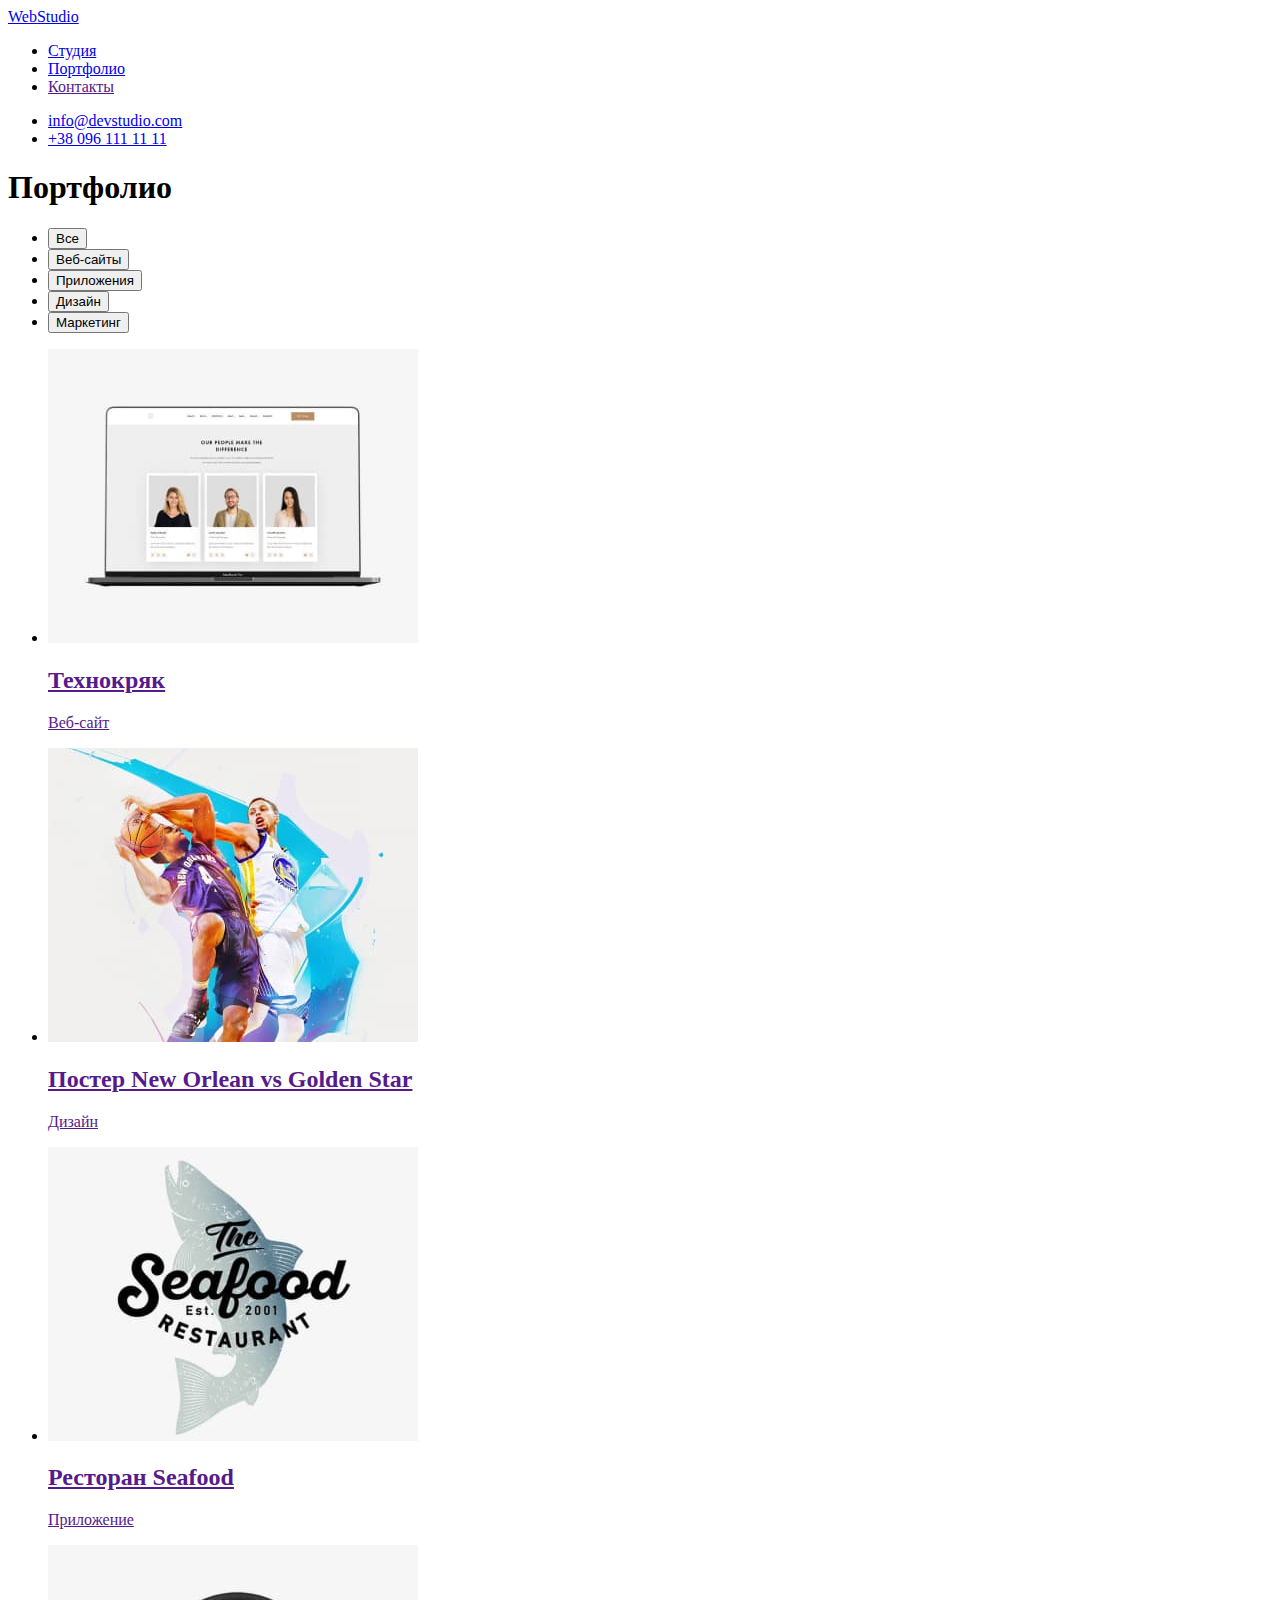
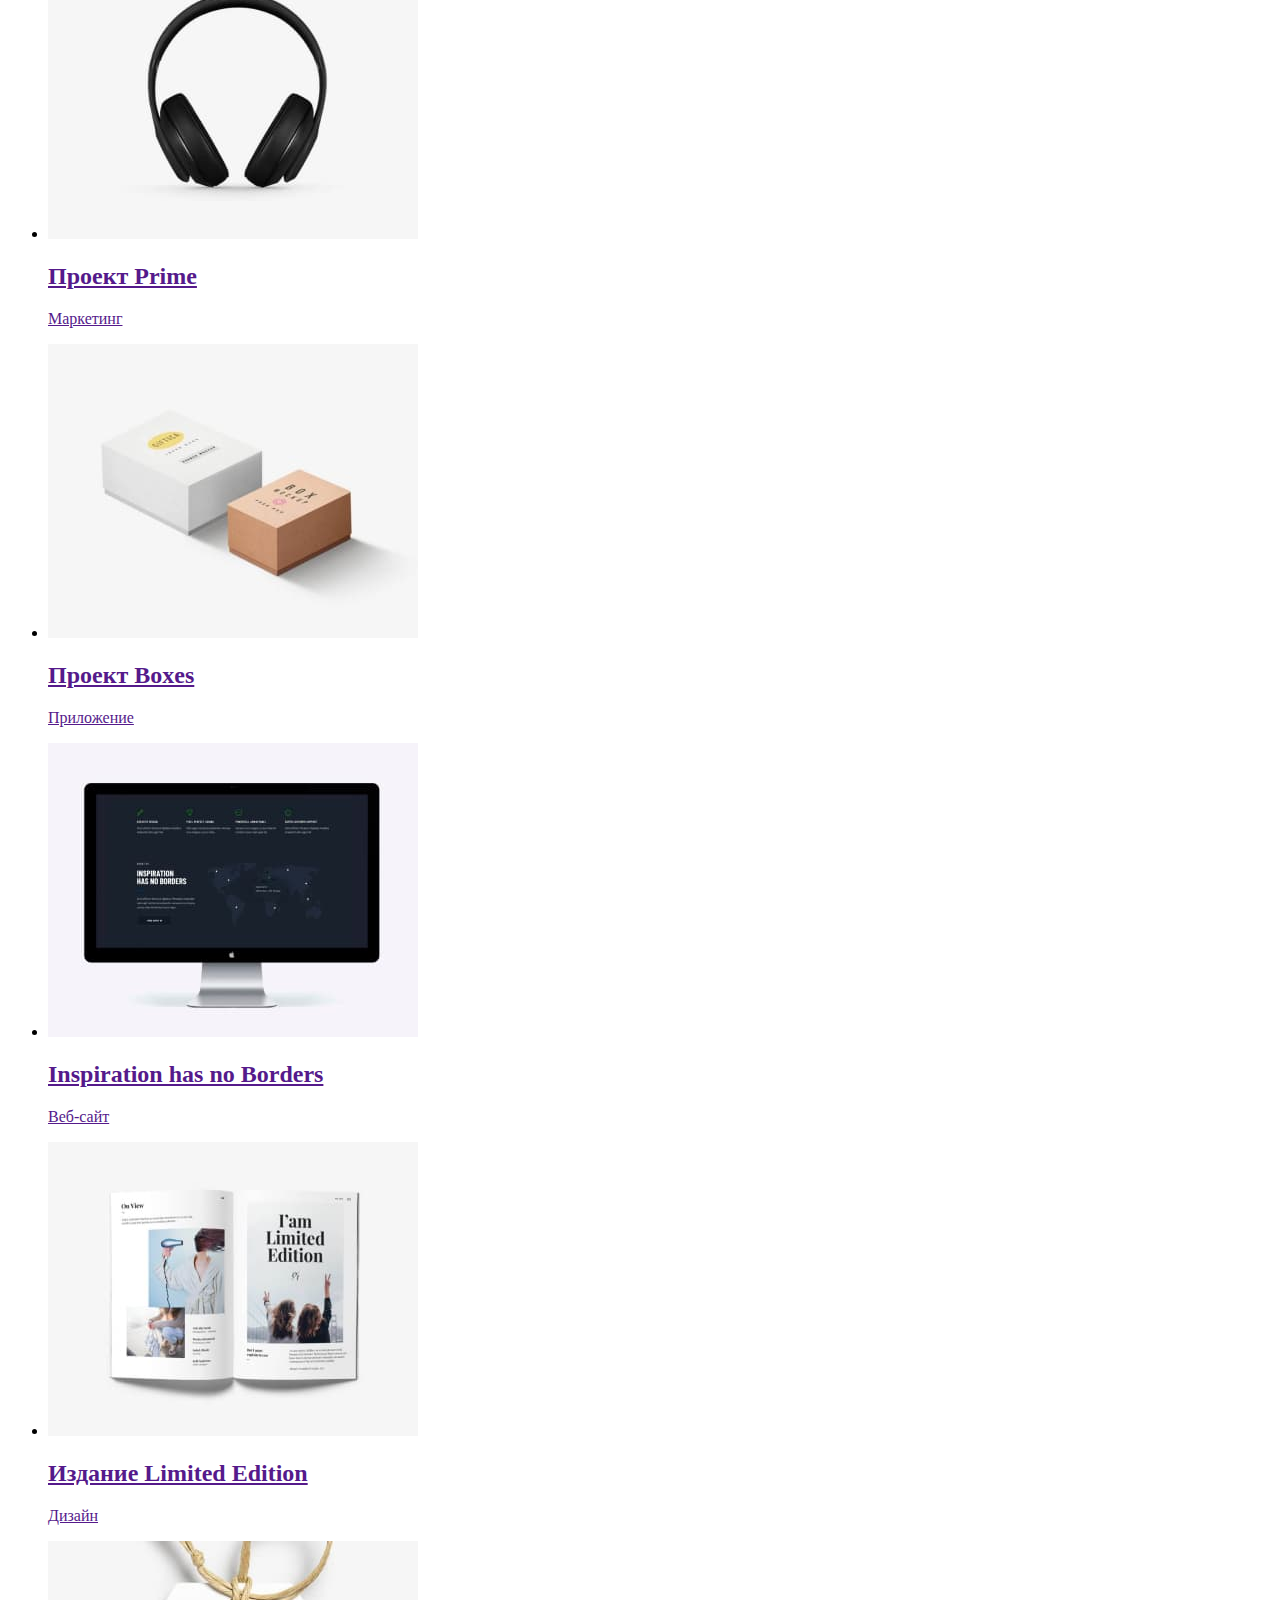
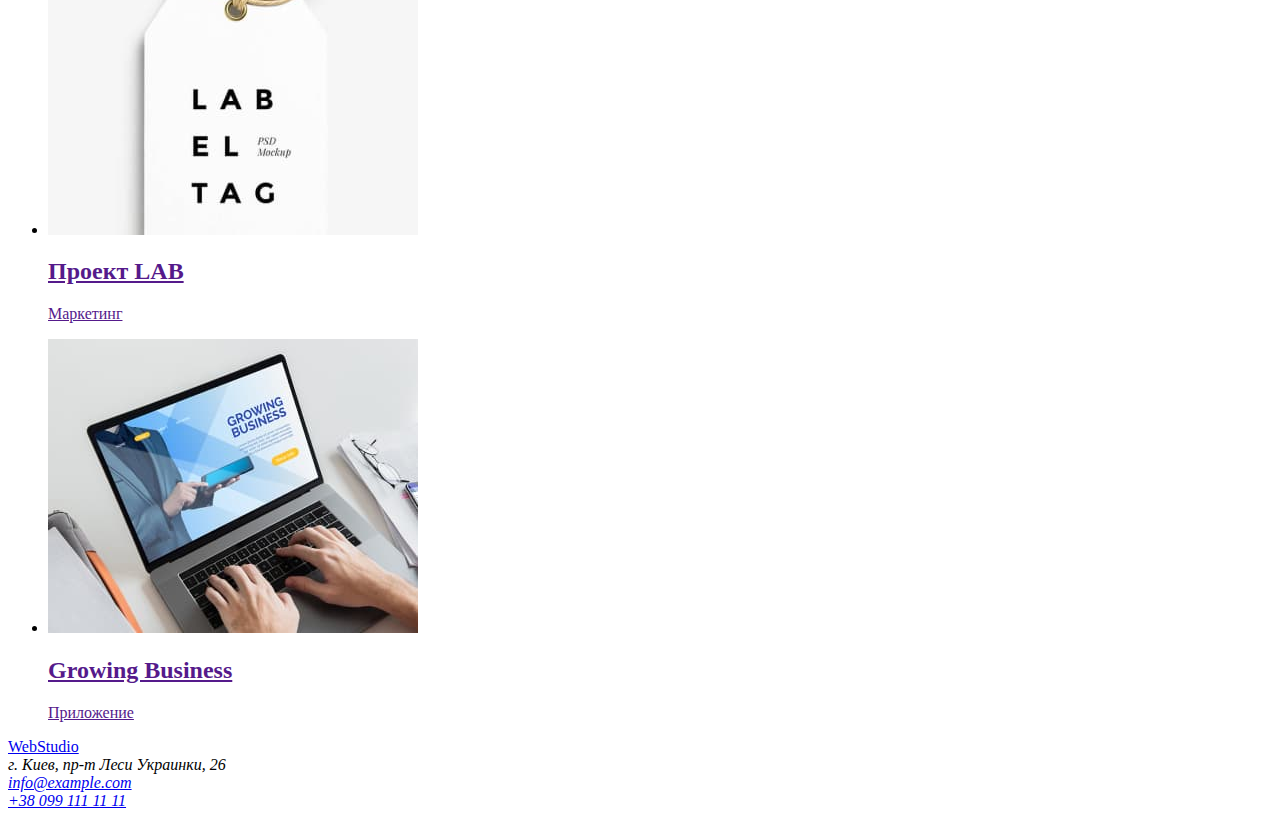
==== portfolio.html @ 8dc49e9d "сверстан portfolio" ====
<!DOCTYPE html>
<html lang="ru">

<head>
    <meta charset="UTF-8" />
    <meta http-equiv="X-UA-Compatible" content="IE=edge" />
    <meta name="viewport" content="width=device-width, initial-scale=1.0" />
    <title>Portfolio</title>
</head>

<body>
    <header>
        <nav>
            <a href="/">WebStudio</a>
            <ul>
                <li><a href="./index.html">Студия</a></li>
                <li><a href="./portfolio.html">Портфолио</a></li>
                <li><a href="">Контакты</a></li>
            </ul>
        </nav>
        <ul>
            <li><a href="mailto:info@devstudio.com">info@devstudio.com</a></li>
            <li><a href="tel:+380961111111">+38 096 111 11 11</a></li>
        </ul>
    </header>
    <main>
        <section>
            <h1>Портфолио</h1>
            <ul .filters>
                <li><button type="button">Все</button></li>
                <li><button type="button">Веб-сайты</button></li>
                <li><button type="button">Приложения</button></li>
                <li><button type="button">Дизайн</button></li>
                <li><button type="button">Маркетинг</button></li>
            </ul>
            <ul>
                <li>
                    <a href="">
                        <img src="./images/portfolio/technocryk.jpg" alt="Страница сайта Технокряк" width="370" height="294" />
                        <h2>Технокряк</h2>
                        <p>Веб-сайт</p>
                    </a>
                </li>
                <li>
                    <a href="">
                        <img src="./images/portfolio/poster.jpg" alt="Постер баскетбольной игры" width="370" height="294" />
                        <h2>Постер New Orlean vs Golden Star</h2>
                        <p>Дизайн</p>
                    </a>
                </li>
                <li>
                    <a href="">
                        <img src="./images/portfolio/seafood.jpg" alt="Реклама приложения для ресторана" width="370" height="294" />
                        <h2>Ресторан Seafood</h2>
                        <p>Приложение</p>
                    </a>
                </li>
                <li>
                    <a href="">
                        <img src="./images/portfolio/prime.jpg" alt="наушники" width="370" height="294" />
                        <h2>Проект Prime</h2>
                        <p>Маркетинг</p>
                    </a>
                </li>
                <li>
                    <a href="">
                        <img src="./images/portfolio/boxex.jpg" alt="две коробки" width="370" height="294" />
                        <h2>Проект Boxes</h2>
                        <p>Приложение</p>
                    </a>
                </li>
                <li>
                    <a href="">
                        <img src="./images/portfolio/inspiration.jpg" alt="страница сайта Inspiration has no Borders" width="370" height="294" />
                        <h2>Inspiration has no Borders</h2>
                        <p>Веб-сайт</p>
                    </a>
                </li>
                <li>
                    <a href="">
                        <img src="./images/portfolio/ram.jpg" alt="книга" width="370" height="294" />
                        <h2>Издание Limited Edition</h2>
                        <p>Дизайн</p>
                    </a>
                </li>
                <li>
                    <a href="">
                        <img src="./images/portfolio/lab.jpg" alt="лист на веревочке с надписью LAB EL TAG" width="370" height="294" />
                        <h2>Проект LAB</h2>
                        <p>Маркетинг</p>
                    </a>
                </li>
                <li>
                    <a href="">
                        <img src="./images/portfolio/growing.jpg" alt="на ноутбуке открыто приложение Growing Business" width="370" height="294" />
                        <h2>Growing Business</h2>
                        <p>Приложение</p>
                    </a>
                </li>
            </ul>
        </section>
    </main>
    <footer>
        <a href="/">WebStudio</a>
        <address>
        г. Киев, пр-т Леси Украинки, 26<br />
        <a href="mailto:info@example.com">info@example.com</a><br />
        <a href="tel:+380961111111">+38 099 111 11 11</a>
      </address>
    </footer>
</body>

</html>
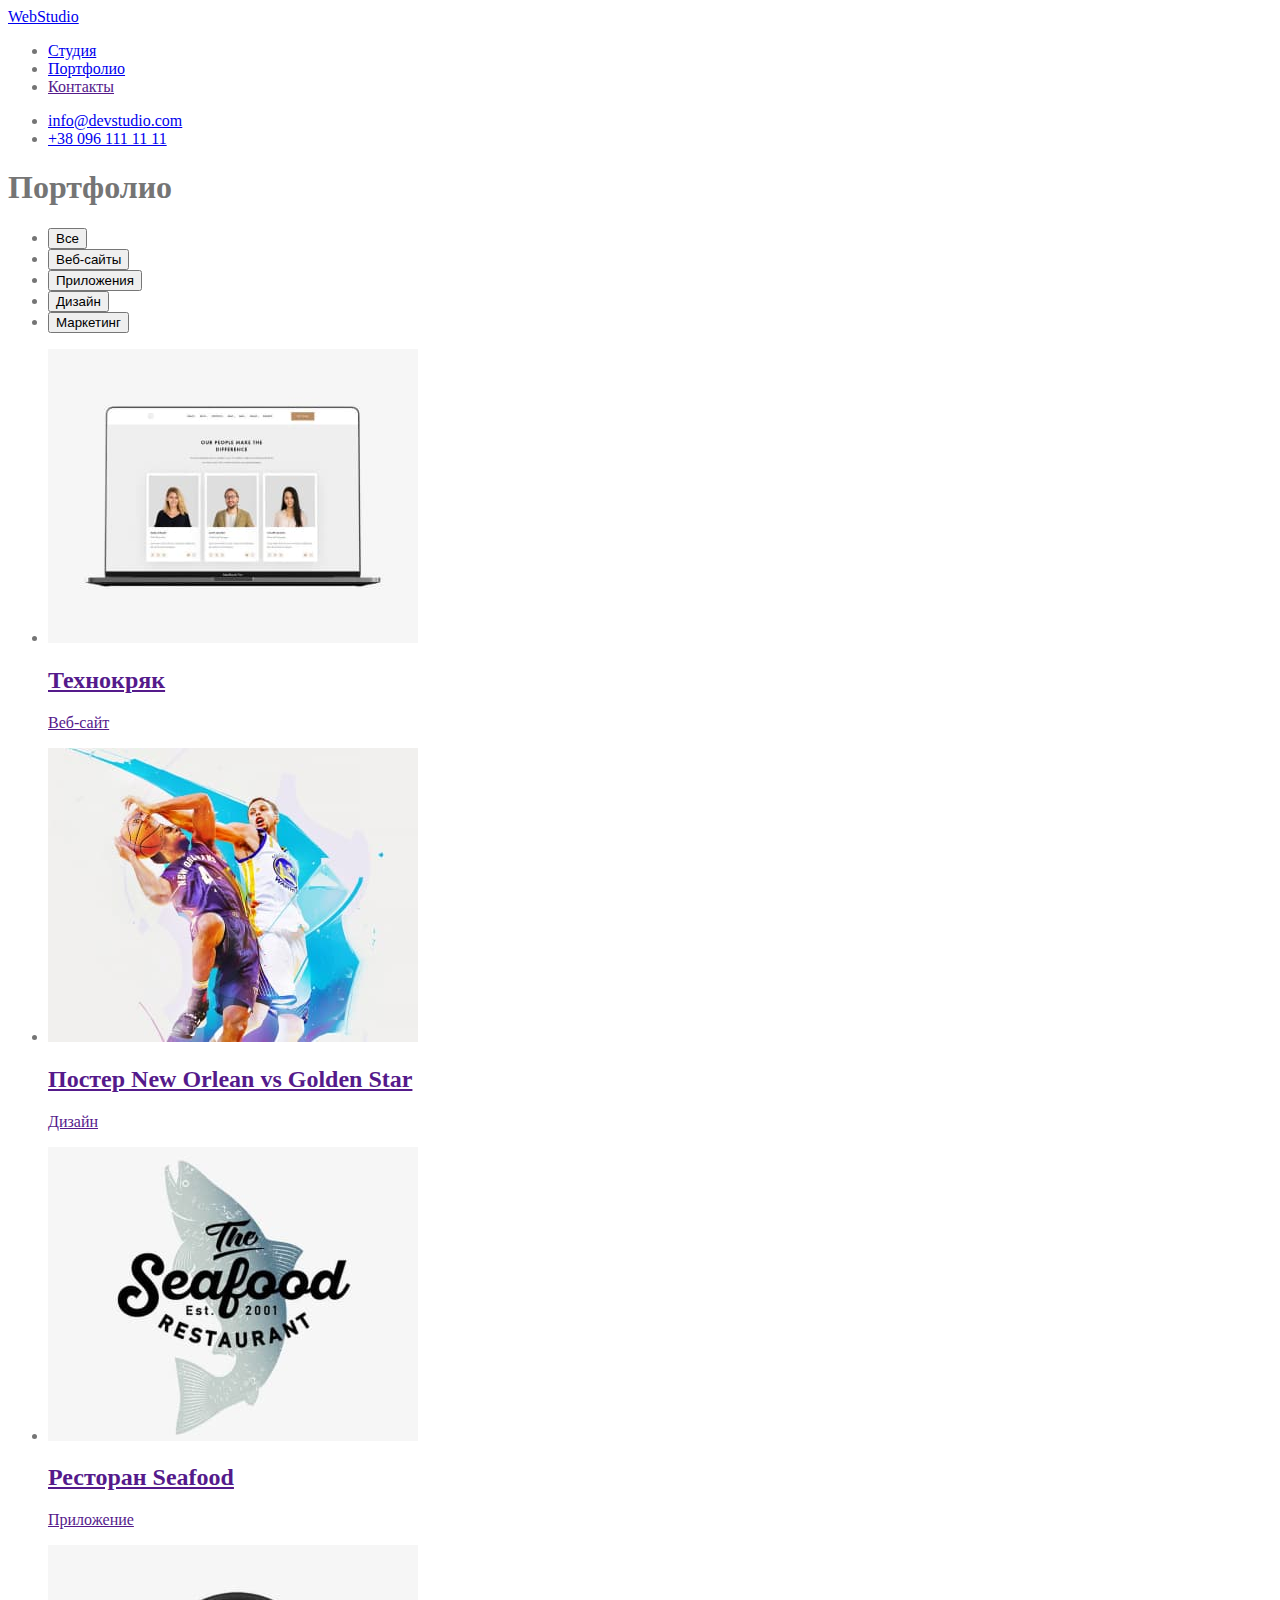
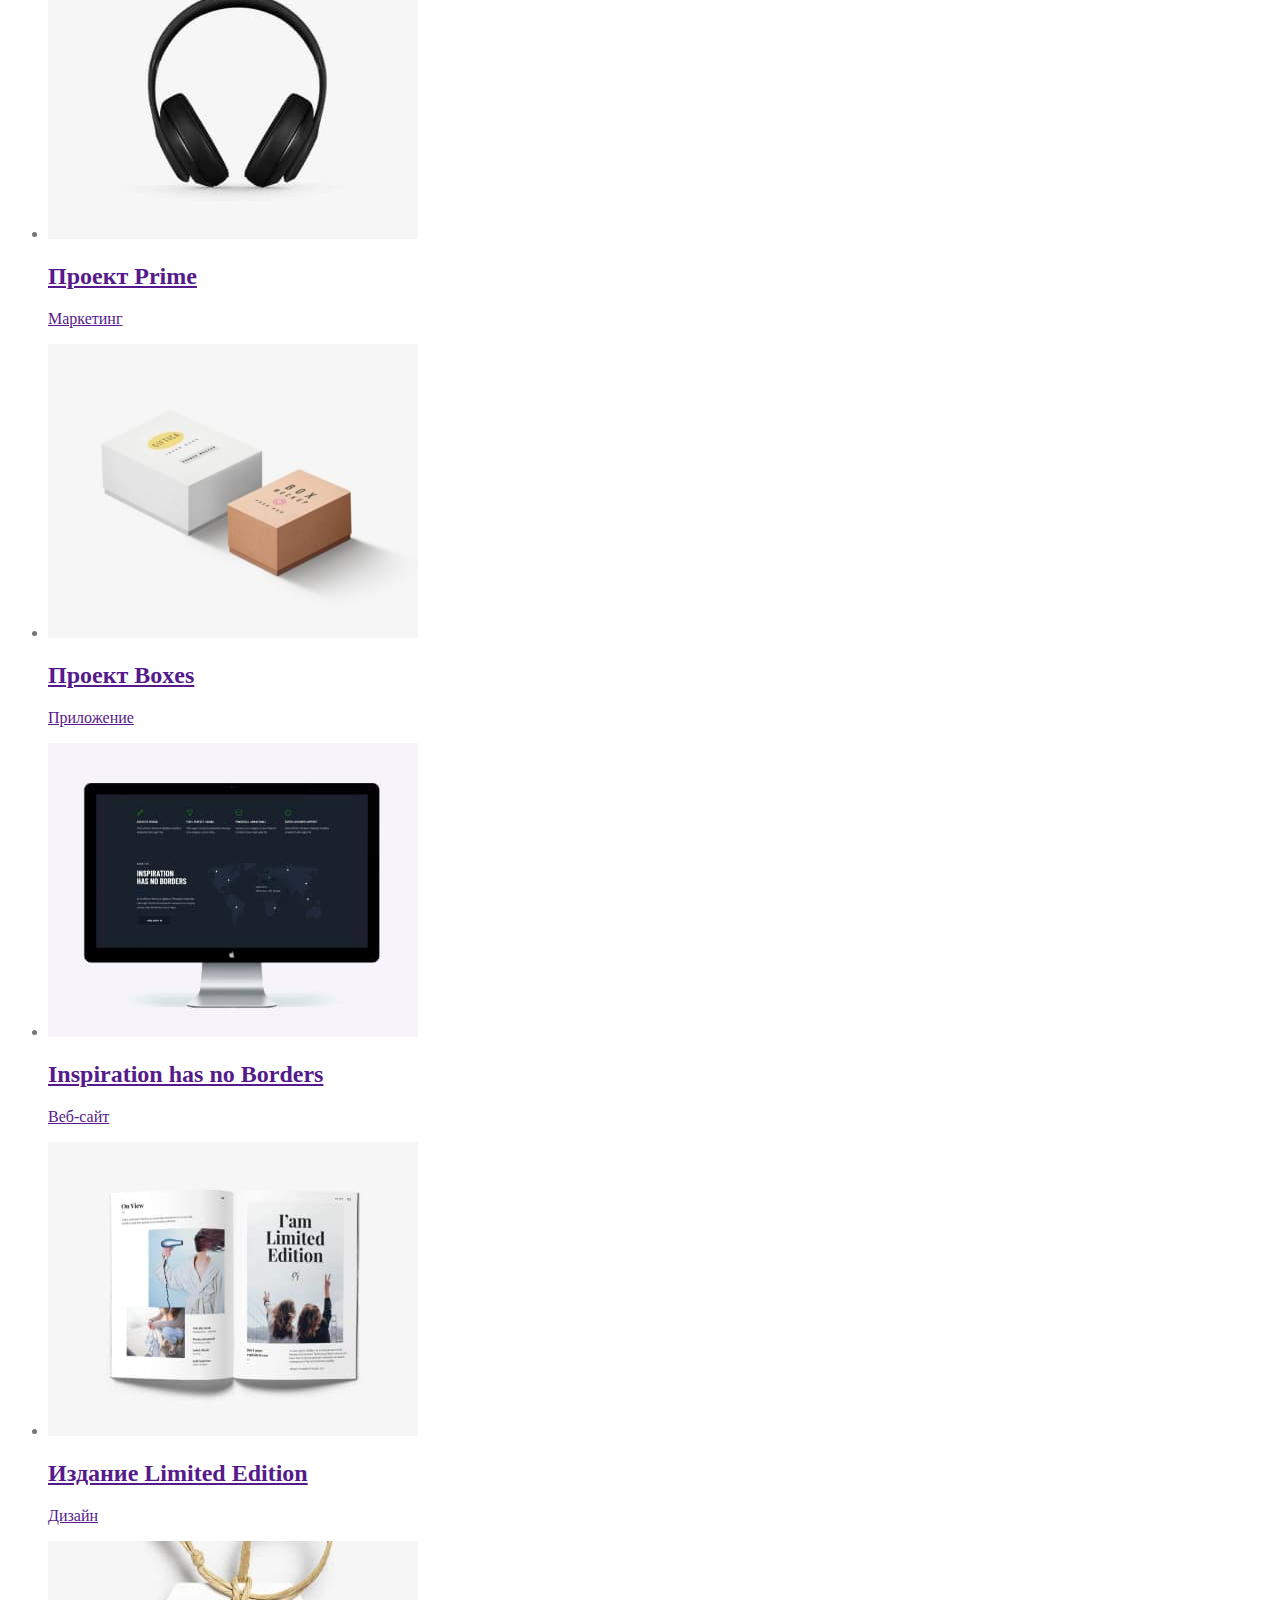
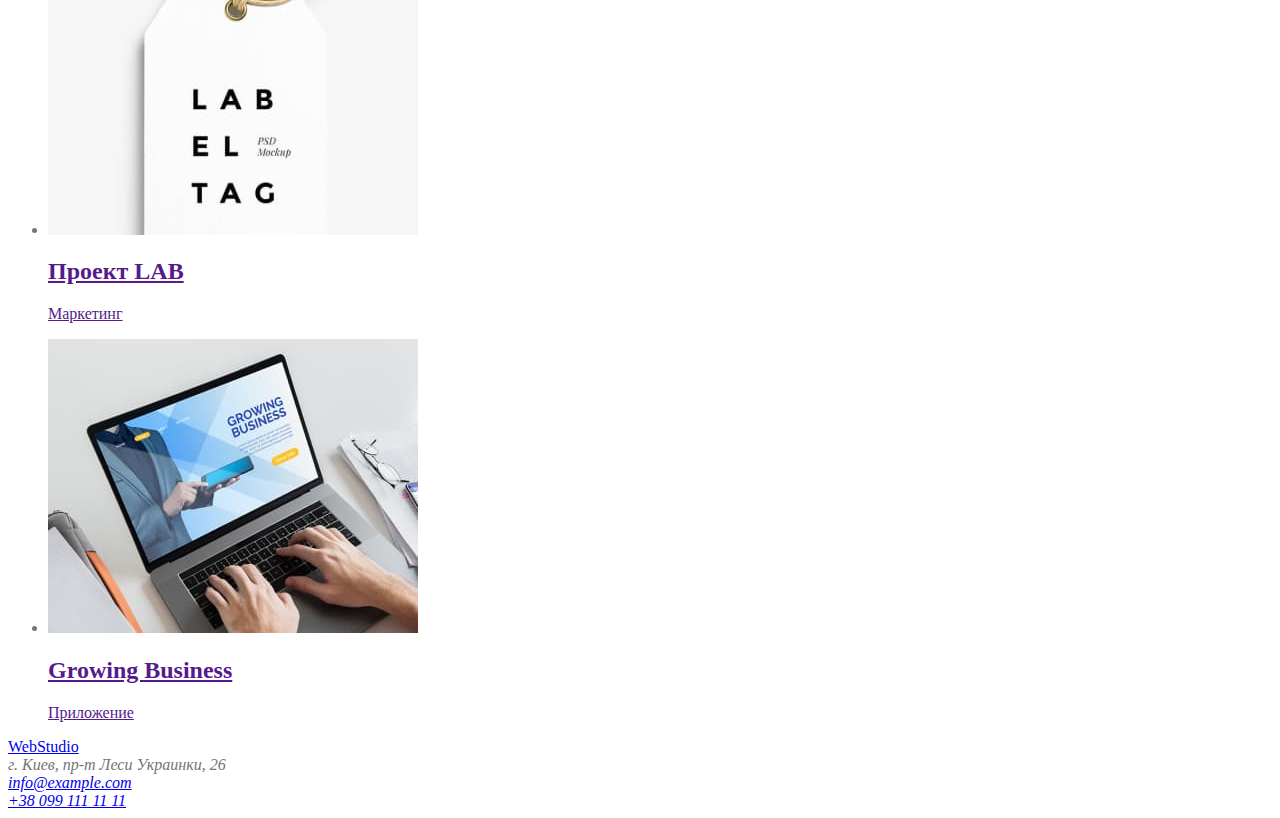
==== commit 709c2171: "styles.css" ====
--- a/portfolio.html
+++ b/portfolio.html
@@ -6,6 +6,7 @@
     <meta http-equiv="X-UA-Compatible" content="IE=edge" />
     <meta name="viewport" content="width=device-width, initial-scale=1.0" />
     <title>Portfolio</title>
+    <link rel="stylesheet" href="./css/styles.css" />
 </head>
 
 <body>
--- a/css/styles.css
+++ b/css/styles.css
@@ -0,0 +1,8 @@
+:root {
+    --main-text-color: #757575;
+    --secondary-text-color: #212121;
+}
+
+body {
+    color: var(--main-text-color);
+}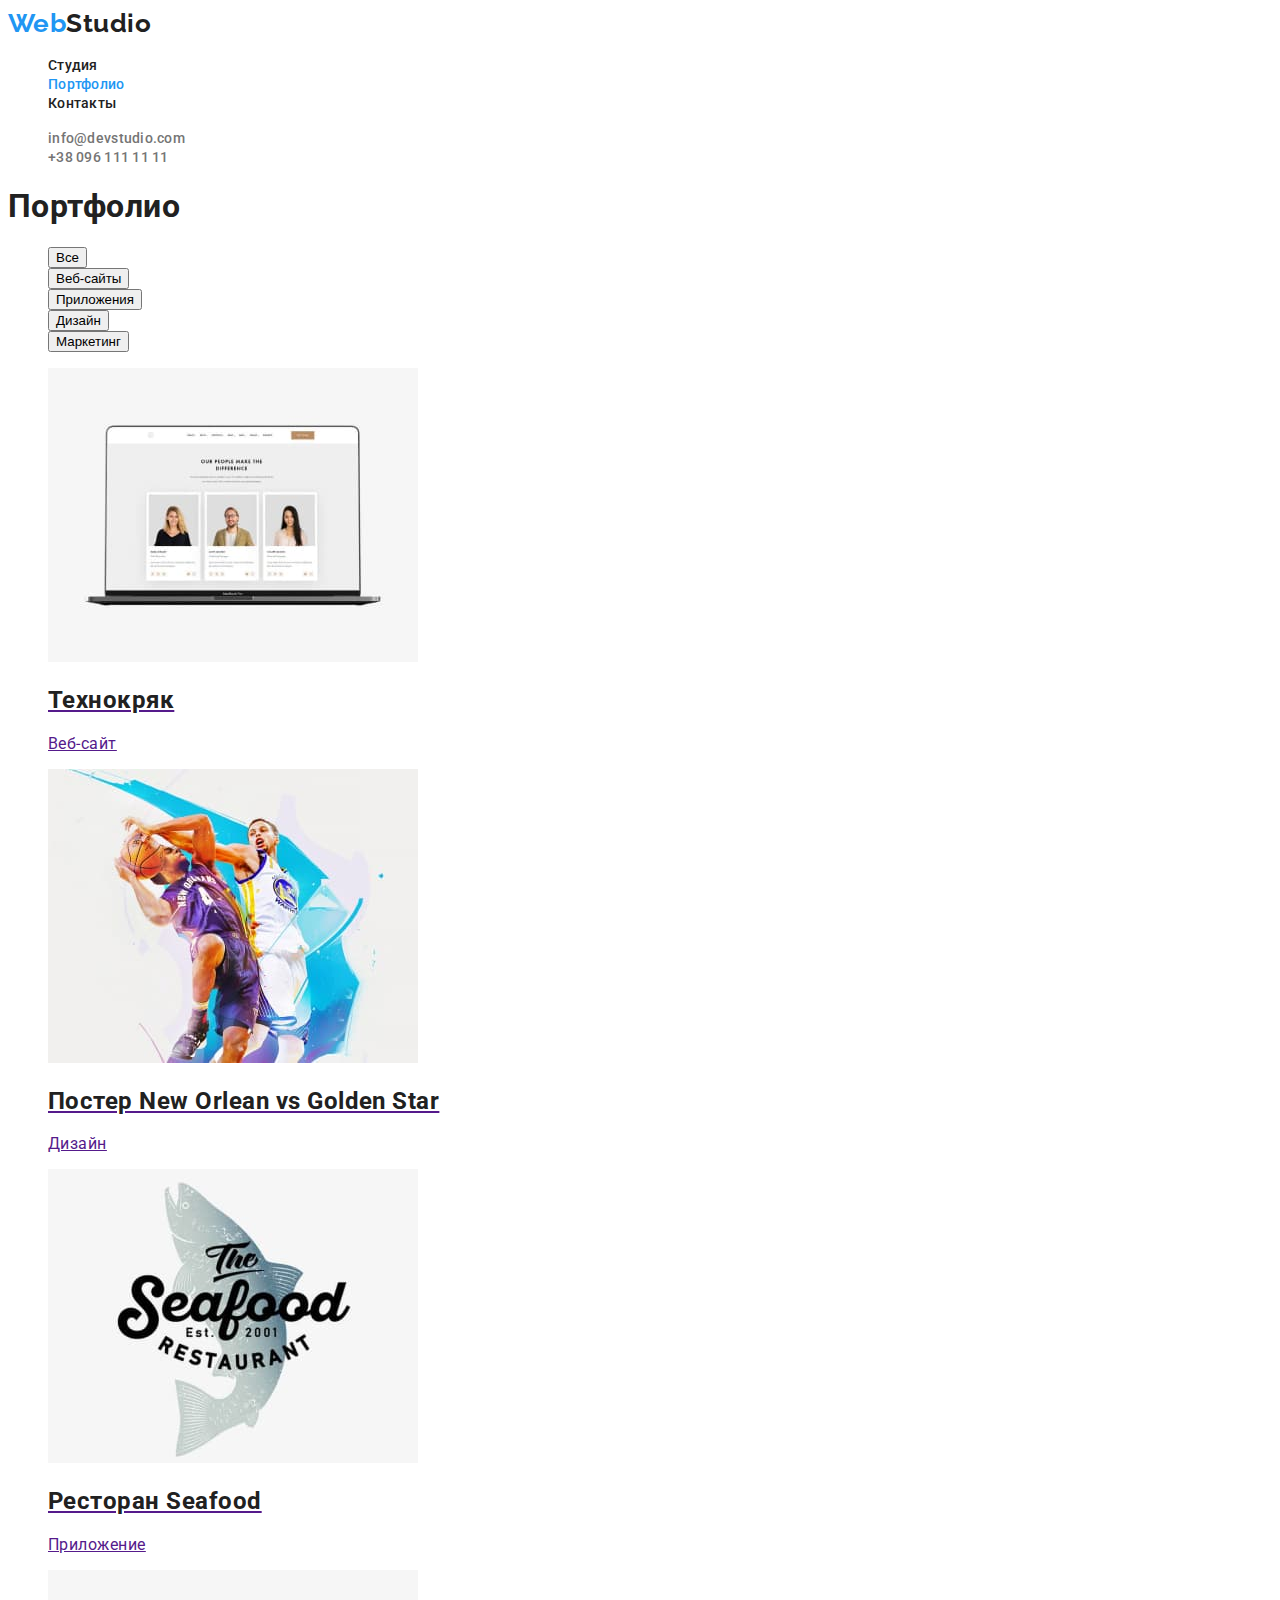
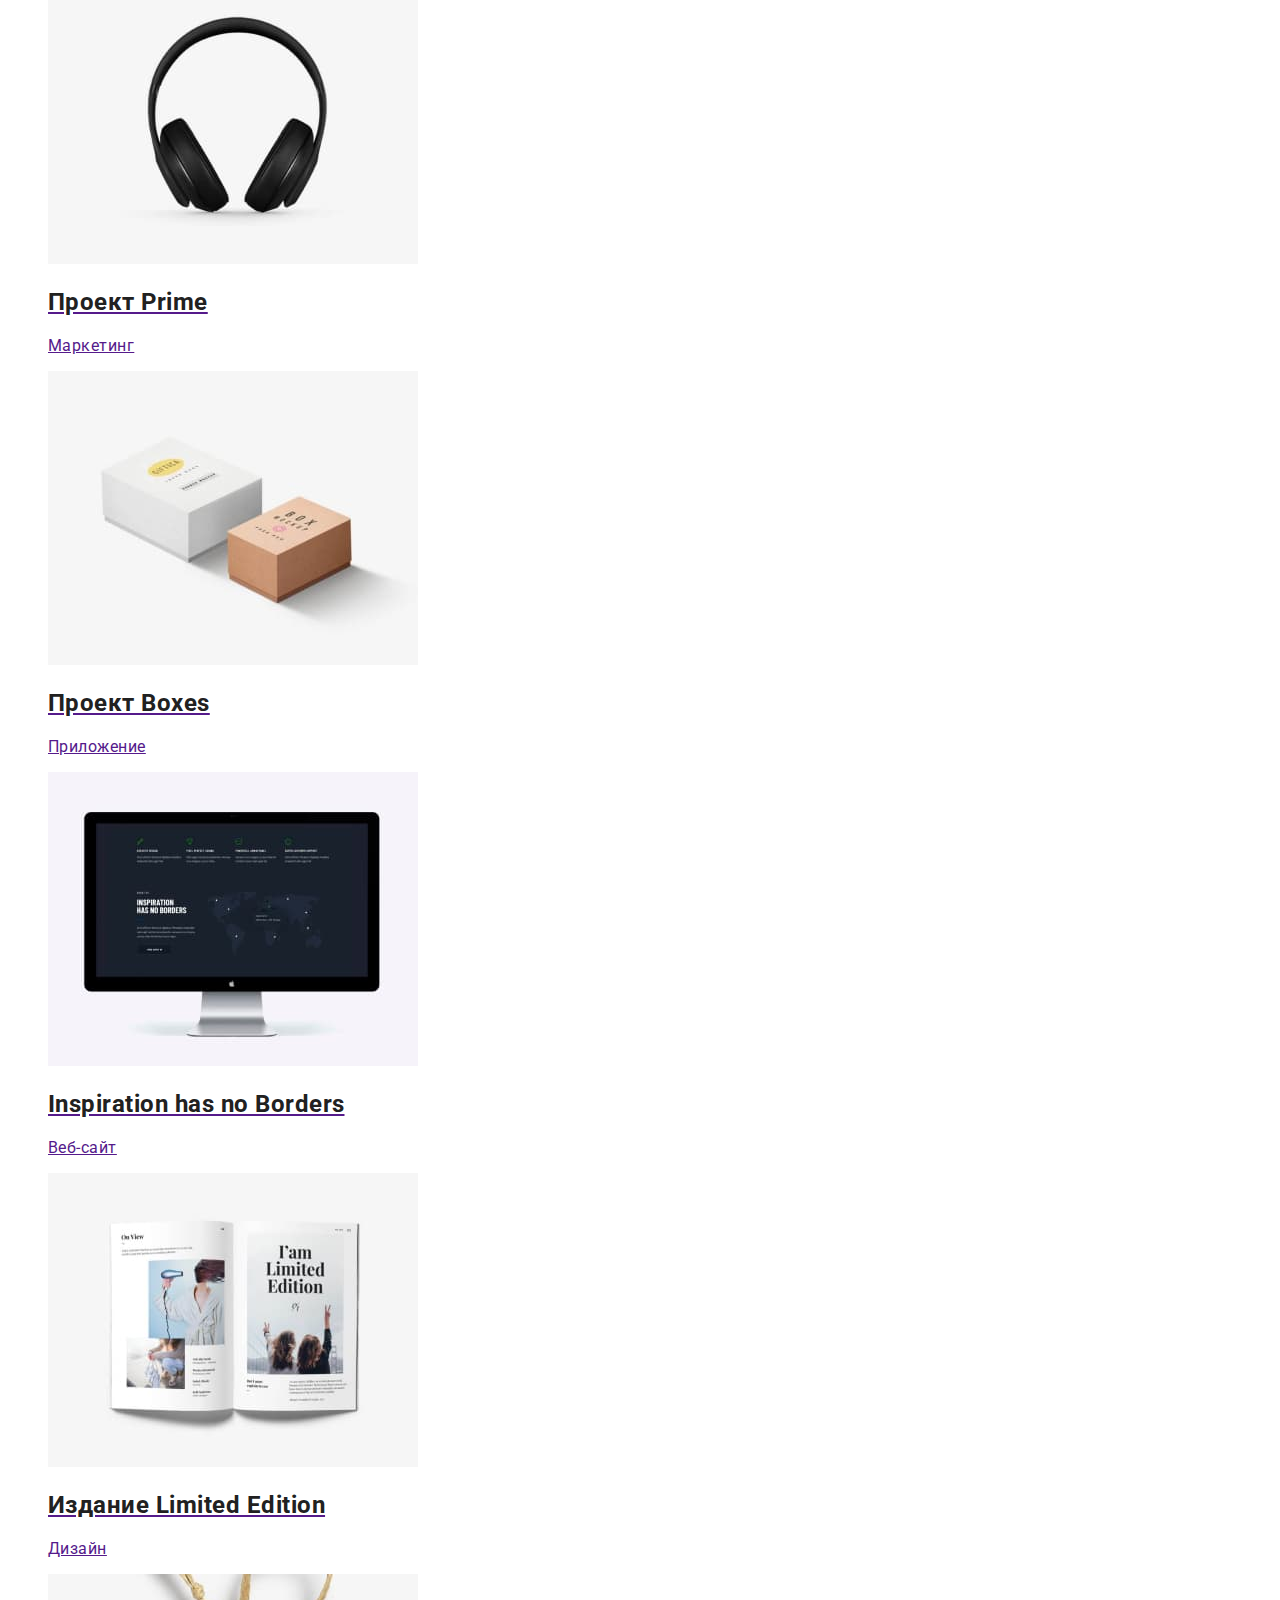
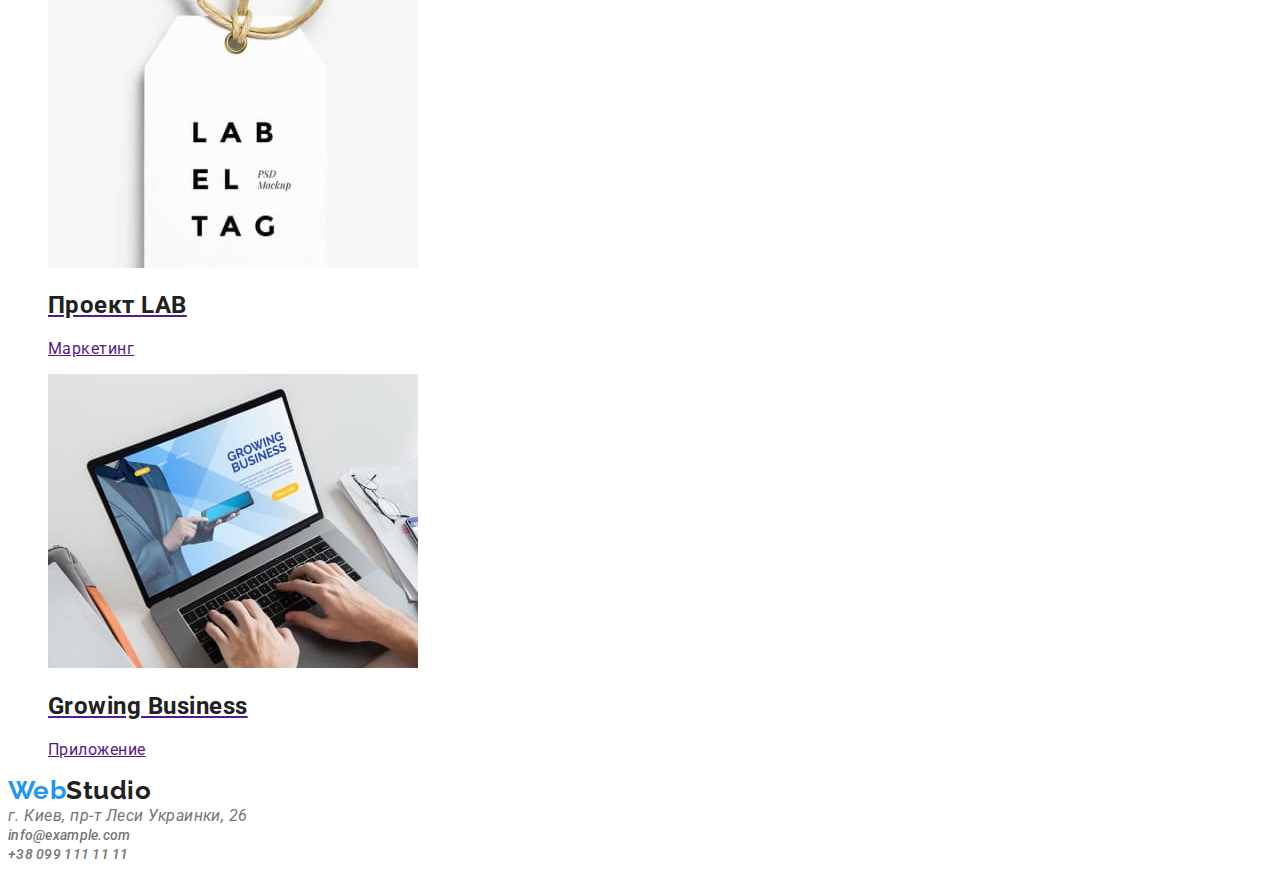
==== commit a01fac50: "стили" ====
--- a/portfolio.html
+++ b/portfolio.html
@@ -6,35 +6,37 @@
     <meta http-equiv="X-UA-Compatible" content="IE=edge" />
     <meta name="viewport" content="width=device-width, initial-scale=1.0" />
     <title>Portfolio</title>
+    <link href="https://fonts.googleapis.com/css2?family=Raleway:wght@700&family=Roboto:wght@400;500;700;900&display=swap" rel="stylesheet" />
     <link rel="stylesheet" href="./css/styles.css" />
 </head>
 
 <body>
     <header>
-        <nav>
-            <a href="/">WebStudio</a>
-            <ul>
-                <li><a href="./index.html">Студия</a></li>
-                <li><a href="./portfolio.html">Портфолио</a></li>
-                <li><a href="">Контакты</a></li>
+        <nav class="site-nav">
+            <a href="/" class="logo">
+                <spun class="logo-web">Web</spun>Studio </a>
+            <ul class="list">
+                <li><a href="./index.html" class="link">Студия</a></li>
+                <li><a href="./portfolio.html" class="link current">Портфолио</a></li>
+                <li><a href="" class="link">Контакты</a></li>
             </ul>
         </nav>
-        <ul>
-            <li><a href="mailto:info@devstudio.com">info@devstudio.com</a></li>
-            <li><a href="tel:+380961111111">+38 096 111 11 11</a></li>
+        <ul class="contact list">
+            <li><a href="mailto:info@devstudio.com" class="link">info@devstudio.com</a></li>
+            <li><a href="tel:+380961111111" class="link">+38 096 111 11 11</a></li>
         </ul>
     </header>
     <main>
-        <section>
+        <section class="portfolio">
             <h1>Портфолио</h1>
-            <ul .filters>
+            <ul class="list">
                 <li><button type="button">Все</button></li>
                 <li><button type="button">Веб-сайты</button></li>
                 <li><button type="button">Приложения</button></li>
                 <li><button type="button">Дизайн</button></li>
                 <li><button type="button">Маркетинг</button></li>
             </ul>
-            <ul>
+            <ul class="list">
                 <li>
                     <a href="">
                         <img src="./images/portfolio/technocryk.jpg" alt="Страница сайта Технокряк" width="370" height="294" />
@@ -102,11 +104,12 @@
         </section>
     </main>
     <footer>
-        <a href="/">WebStudio</a>
-        <address>
+        <a href="/" class="logo">
+            <spun class="logo-web">Web</spun>Studio </a>
+        <address class="contact">
         г. Киев, пр-т Леси Украинки, 26<br />
-        <a href="mailto:info@example.com">info@example.com</a><br />
-        <a href="tel:+380961111111">+38 099 111 11 11</a>
+        <a href="mailto:info@example.com" class="link">info@example.com</a><br />
+        <a href="tel:+380961111111" class="link">+38 099 111 11 11</a>
       </address>
     </footer>
 </body>
--- a/css/styles.css
+++ b/css/styles.css
@@ -1,8 +1,126 @@
 :root {
     --main-text-color: #757575;
     --secondary-text-color: #212121;
+    --title-text-color: #212121;
+    --accent-color: #2196f3;
+}
+
+h1,
+h2,
+h3,
+h4,
+h5,
+h6 {
+    color: var(--title-text-color);
 }
 
 body {
     color: var(--main-text-color);
+    font-family: 'Roboto', sans-serif;
+    letter-spacing: 0.03em;
+}
+
+.list {
+    list-style: none;
+}
+
+.hero-button {
+    font-family: inherit;
+    color: #ffffff;
+    font-weight: 700;
+    font-size: 16px;
+    line-height: 1.87;
+    text-align: center;
+    letter-spacing: 0.06em;
+    background-color: var(--accent-color);
+}
+
+.logo {
+    color: var(--title-text-color);
+    font-family: 'Raleway', sans-serif;
+    font-size: 26px;
+    line-height: 1.19;
+    font-weight: 700;
+    text-decoration: none;
+}
+
+.logo-web {
+    color: var(--accent-color);
+}
+
+.site-nav .link {
+    color: var(--secondary-text-color);
+    font-weight: 500;
+    font-size: 14px;
+    line-height: 1.14;
+    letter-spacing: 0.02em;
+    text-decoration: none;
+}
+
+.site-nav .link:hover,
+.site-nav .link:focus {
+    color: var(--accent-color);
+}
+
+.site-nav .link.current {
+    color: var(--accent-color);
+}
+
+.contact .link {
+    color: inherit;
+    font-weight: 500;
+    font-size: 14px;
+    line-height: 1.14;
+    letter-spacing: 0.02em;
+    text-decoration: none;
+}
+
+.contact .link:hover,
+.contact .link:focus {
+    color: var(--accent-color);
+}
+
+.hero {
+    background-color: #2f303a;
+}
+
+.hero-title {
+    font-weight: 900;
+    font-size: 44px;
+    line-height: 1.36;
+    text-align: center;
+    letter-spacing: 0.06em;
+    text-transform: uppercase;
+    color: #ffffff;
+}
+
+.features-title {
+    font-weight: 700;
+    font-size: 14px;
+    line-height: 1.14;
+    text-transform: uppercase;
+}
+
+.features-text {
+    font-size: 14px;
+    line-height: 1.71;
+}
+
+.work-title,
+.team-title {
+    font-weight: 700;
+    font-size: 36px;
+    line-height: 1.17;
+    text-align: center;
+}
+
+.team-name {
+    font-weight: 500;
+    font-size: 16px;
+    line-height: 1.19;
+}
+
+.team-text {
+    font-size: 16px;
+    line-height: 1.19;
 }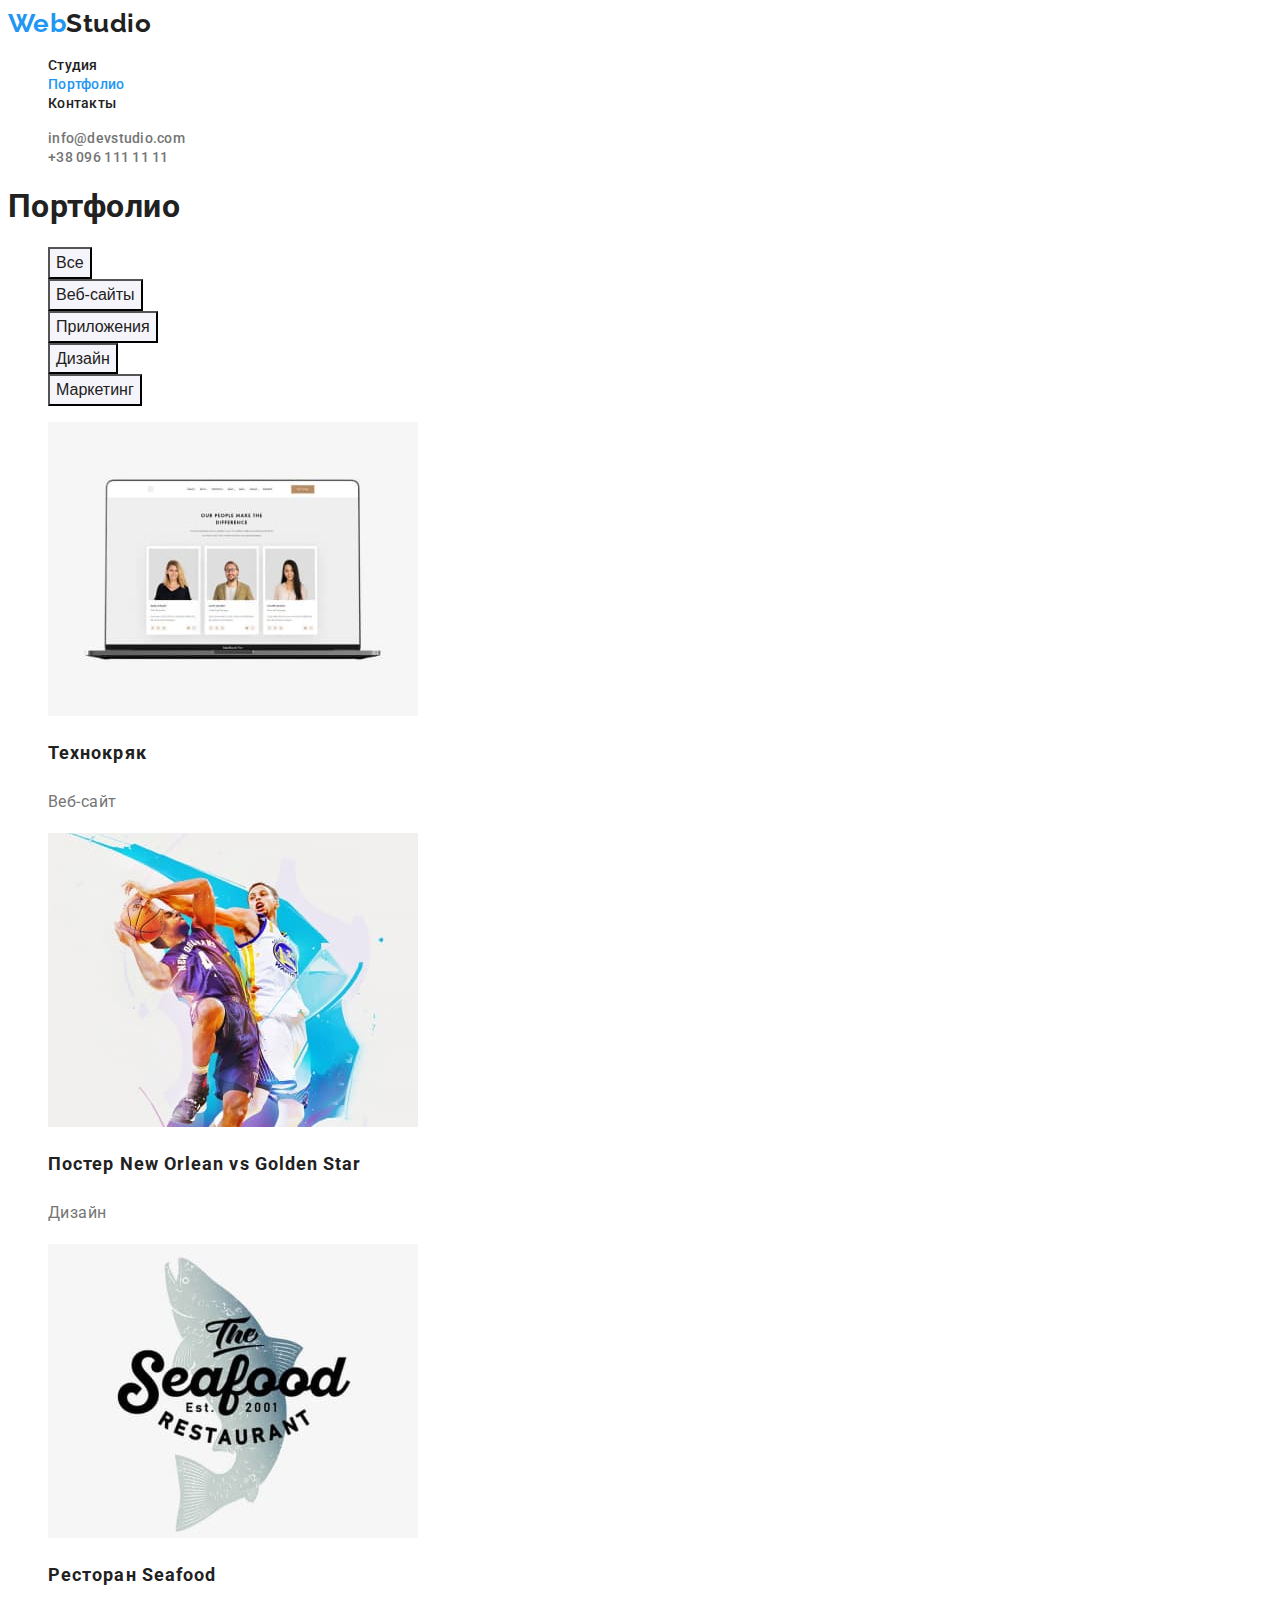
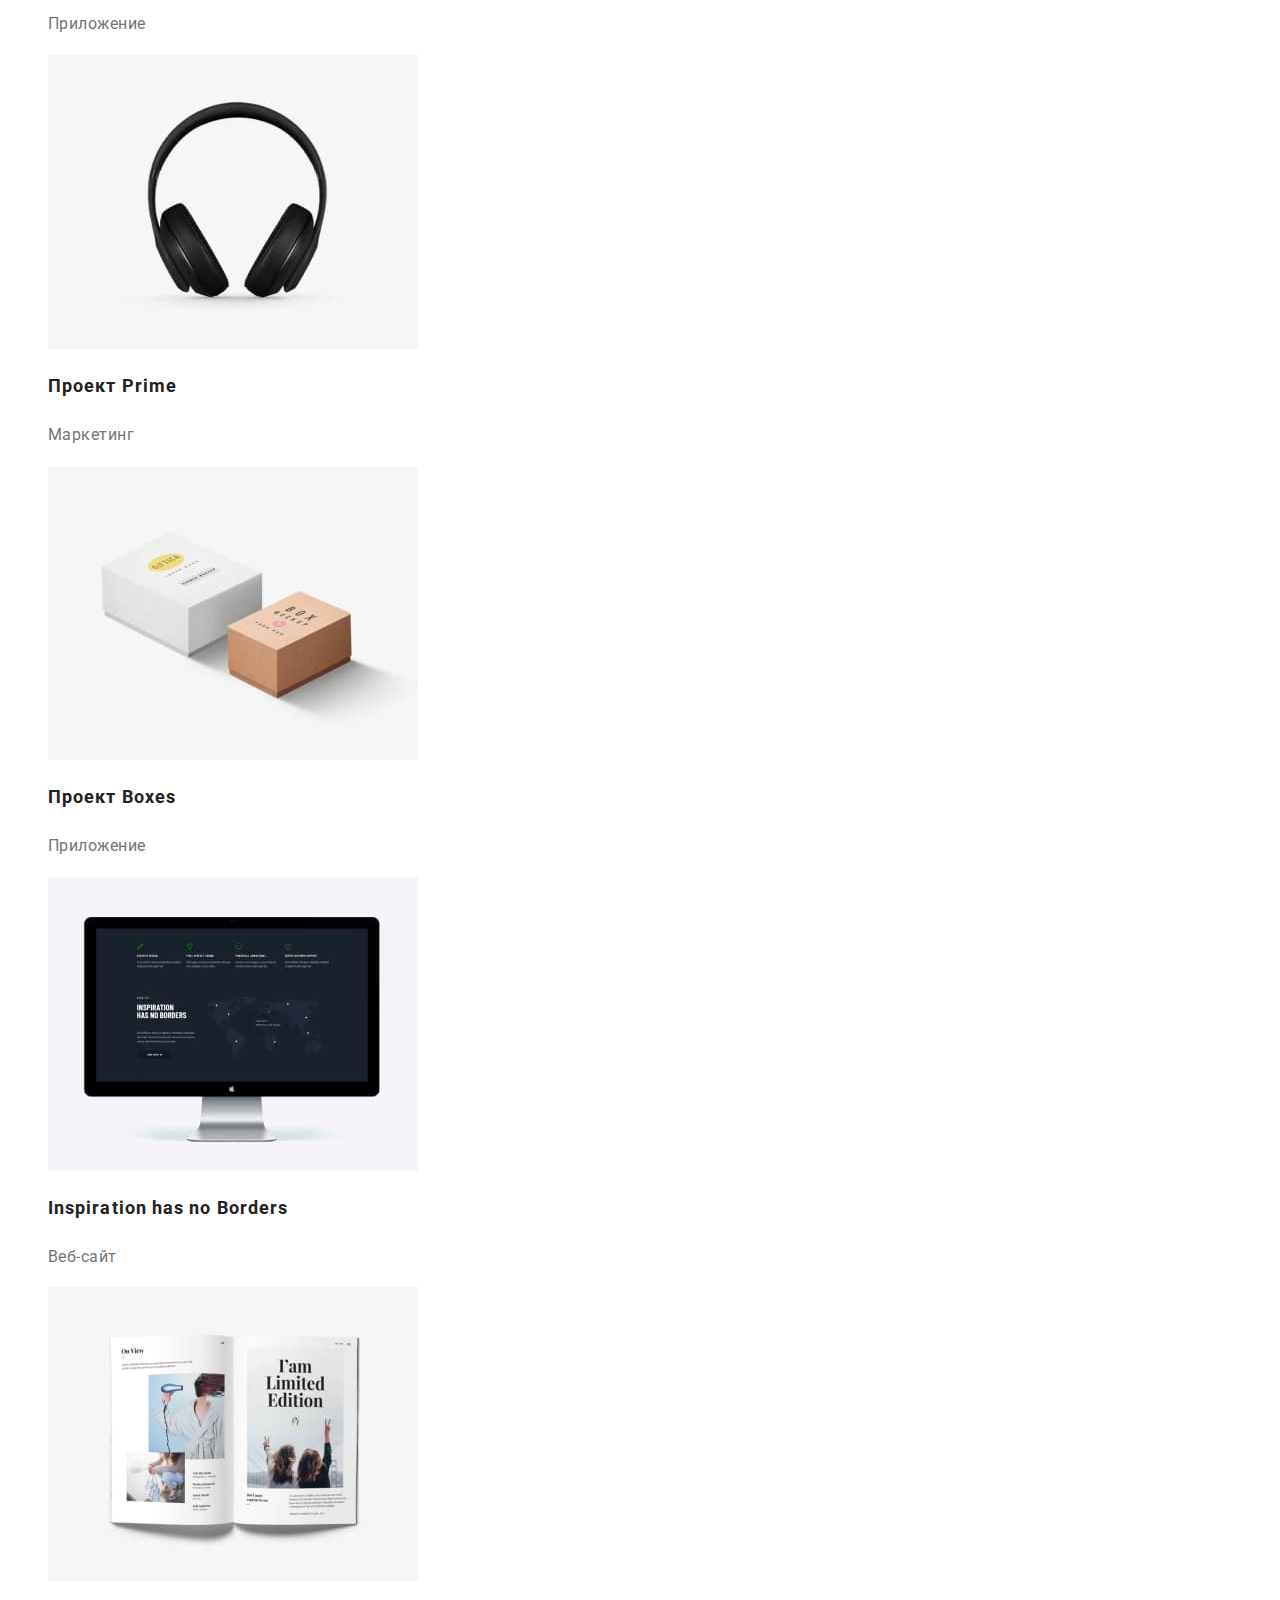
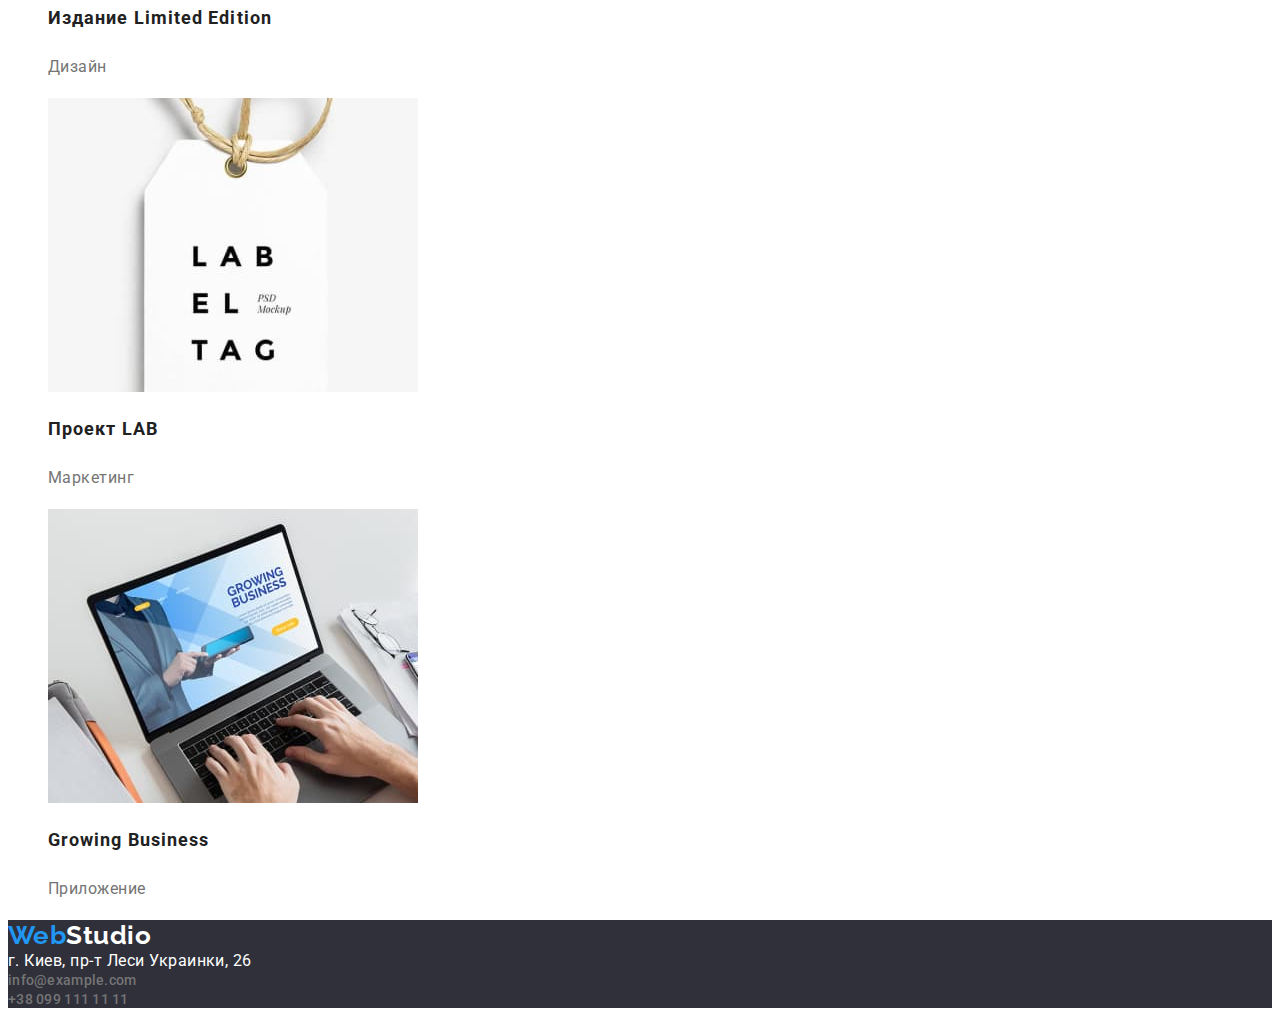
==== commit 58e9665d: "all css" ====
--- a/portfolio.html
+++ b/portfolio.html
@@ -30,74 +30,74 @@
         <section class="portfolio">
             <h1>Портфолио</h1>
             <ul class="list">
-                <li><button type="button">Все</button></li>
-                <li><button type="button">Веб-сайты</button></li>
-                <li><button type="button">Приложения</button></li>
-                <li><button type="button">Дизайн</button></li>
-                <li><button type="button">Маркетинг</button></li>
+                <li><button class="portfolio-button" type="button">Все</button></li>
+                <li><button class="portfolio-button" type="button">Веб-сайты</button></li>
+                <li><button class="portfolio-button" type="button">Приложения</button></li>
+                <li><button class="portfolio-button" type="button">Дизайн</button></li>
+                <li><button class="portfolio-button" type="button">Маркетинг</button></li>
             </ul>
             <ul class="list">
                 <li>
-                    <a href="">
+                    <a href="" class="link">
                         <img src="./images/portfolio/technocryk.jpg" alt="Страница сайта Технокряк" width="370" height="294" />
-                        <h2>Технокряк</h2>
-                        <p>Веб-сайт</p>
+                        <h2 class="portfolio-title">Технокряк</h2>
+                        <p class="portfolio-text">Веб-сайт</p>
                     </a>
                 </li>
                 <li>
-                    <a href="">
+                    <a href="" class="link">
                         <img src="./images/portfolio/poster.jpg" alt="Постер баскетбольной игры" width="370" height="294" />
-                        <h2>Постер New Orlean vs Golden Star</h2>
-                        <p>Дизайн</p>
+                        <h2 class="portfolio-title">Постер New Orlean vs Golden Star</h2>
+                        <p class="portfolio-text">Дизайн</p>
                     </a>
                 </li>
                 <li>
-                    <a href="">
+                    <a href="" class="link">
                         <img src="./images/portfolio/seafood.jpg" alt="Реклама приложения для ресторана" width="370" height="294" />
-                        <h2>Ресторан Seafood</h2>
-                        <p>Приложение</p>
+                        <h2 class="portfolio-title">Ресторан Seafood</h2>
+                        <p class="portfolio-text">Приложение</p>
                     </a>
                 </li>
                 <li>
-                    <a href="">
+                    <a href="" class="link">
                         <img src="./images/portfolio/prime.jpg" alt="наушники" width="370" height="294" />
-                        <h2>Проект Prime</h2>
-                        <p>Маркетинг</p>
+                        <h2 class="portfolio-title">Проект Prime</h2>
+                        <p class="portfolio-text">Маркетинг</p>
                     </a>
                 </li>
                 <li>
-                    <a href="">
+                    <a href="" class="link">
                         <img src="./images/portfolio/boxex.jpg" alt="две коробки" width="370" height="294" />
-                        <h2>Проект Boxes</h2>
-                        <p>Приложение</p>
+                        <h2 class="portfolio-title">Проект Boxes</h2>
+                        <p class="portfolio-text">Приложение</p>
                     </a>
                 </li>
                 <li>
-                    <a href="">
+                    <a href="" class="link">
                         <img src="./images/portfolio/inspiration.jpg" alt="страница сайта Inspiration has no Borders" width="370" height="294" />
-                        <h2>Inspiration has no Borders</h2>
-                        <p>Веб-сайт</p>
+                        <h2 class="portfolio-title">Inspiration has no Borders</h2>
+                        <p class="portfolio-text">Веб-сайт</p>
                     </a>
                 </li>
                 <li>
-                    <a href="">
+                    <a href="" class="link">
                         <img src="./images/portfolio/ram.jpg" alt="книга" width="370" height="294" />
-                        <h2>Издание Limited Edition</h2>
-                        <p>Дизайн</p>
+                        <h2  class="portfolio-title">Издание Limited Edition</h2>
+                        <p class="portfolio-text">Дизайн</p>
                     </a>
                 </li>
                 <li>
-                    <a href="">
+                    <a href="" class="link">
                         <img src="./images/portfolio/lab.jpg" alt="лист на веревочке с надписью LAB EL TAG" width="370" height="294" />
-                        <h2>Проект LAB</h2>
-                        <p>Маркетинг</p>
+                        <h2 class="portfolio-title">Проект LAB</h2>
+                        <p class="portfolio-text">Маркетинг</p>
                     </a>
                 </li>
                 <li>
-                    <a href="">
+                    <a href="" class="link">
                         <img src="./images/portfolio/growing.jpg" alt="на ноутбуке открыто приложение Growing Business" width="370" height="294" />
-                        <h2>Growing Business</h2>
-                        <p>Приложение</p>
+                        <h2 class="portfolio-title">Growing Business</h2>
+                        <p class="portfolio-text">Приложение</p>
                     </a>
                 </li>
             </ul>
--- a/css/styles.css
+++ b/css/styles.css
@@ -1,8 +1,11 @@
 :root {
-    --main-text-color: #757575;
-    --secondary-text-color: #212121;
-    --title-text-color: #212121;
-    --accent-color: #2196f3;
+  --main-text-color: #757575;
+  --secondary-text-color: #212121;
+  --title-text-color: #212121;
+  --accent-color: #2196f3;
+  --button-bg: #f5f4fa;
+  --button-active-color: #ffffff;
+  --fotter-bg: #2f303a;
 }
 
 h1,
@@ -11,116 +14,168 @@
 h4,
 h5,
 h6 {
-    color: var(--title-text-color);
+  color: var(--title-text-color);
 }
 
 body {
-    color: var(--main-text-color);
-    font-family: 'Roboto', sans-serif;
-    letter-spacing: 0.03em;
+  color: var(--main-text-color);
+  font-family: 'Roboto', sans-serif;
+  letter-spacing: 0.03em;
 }
 
 .list {
-    list-style: none;
-}
-
-.hero-button {
-    font-family: inherit;
-    color: #ffffff;
-    font-weight: 700;
-    font-size: 16px;
-    line-height: 1.87;
-    text-align: center;
-    letter-spacing: 0.06em;
-    background-color: var(--accent-color);
+  list-style: none;
 }
 
 .logo {
-    color: var(--title-text-color);
-    font-family: 'Raleway', sans-serif;
-    font-size: 26px;
-    line-height: 1.19;
-    font-weight: 700;
-    text-decoration: none;
+  color: var(--title-text-color);
+  font-family: 'Raleway', sans-serif;
+  font-size: 26px;
+  line-height: 1.19;
+  font-weight: 700;
+  text-decoration: none;
 }
 
 .logo-web {
-    color: var(--accent-color);
+  color: var(--accent-color);
 }
 
 .site-nav .link {
-    color: var(--secondary-text-color);
-    font-weight: 500;
-    font-size: 14px;
-    line-height: 1.14;
-    letter-spacing: 0.02em;
-    text-decoration: none;
+  color: var(--secondary-text-color);
+  font-weight: 500;
+  font-size: 14px;
+  line-height: 1.14;
+  letter-spacing: 0.02em;
+  text-decoration: none;
 }
 
 .site-nav .link:hover,
 .site-nav .link:focus {
-    color: var(--accent-color);
+  color: var(--accent-color);
 }
 
 .site-nav .link.current {
-    color: var(--accent-color);
+  color: var(--accent-color);
 }
 
 .contact .link {
-    color: inherit;
-    font-weight: 500;
-    font-size: 14px;
-    line-height: 1.14;
-    letter-spacing: 0.02em;
-    text-decoration: none;
+  color: inherit;
+  font-weight: 500;
+  font-size: 14px;
+  line-height: 1.14;
+  letter-spacing: 0.02em;
+  text-decoration: none;
 }
 
 .contact .link:hover,
 .contact .link:focus {
-    color: var(--accent-color);
+  color: var(--accent-color);
+}
+/* -----------------Hero----------------------------------- */
+.hero {
+  background-color: #2f303a;
 }
 
-.hero {
-    background-color: #2f303a;
+.hero-button {
+  font-family: inherit;
+  color: var(--button-active-color);
+  font-weight: 700;
+  font-size: 16px;
+  line-height: 1.87;
+  text-align: center;
+  letter-spacing: 0.06em;
+  background-color: var(--accent-color);
 }
 
 .hero-title {
-    font-weight: 900;
-    font-size: 44px;
-    line-height: 1.36;
-    text-align: center;
-    letter-spacing: 0.06em;
-    text-transform: uppercase;
-    color: #ffffff;
+  font-weight: 900;
+  font-size: 44px;
+  line-height: 1.36;
+  text-align: center;
+  letter-spacing: 0.06em;
+  text-transform: uppercase;
+  color: var(--accent-color);
 }
-
+/* -----------------------Features------------------------- */
 .features-title {
-    font-weight: 700;
-    font-size: 14px;
-    line-height: 1.14;
-    text-transform: uppercase;
+  font-weight: 700;
+  font-size: 14px;
+  line-height: 1.14;
+  text-transform: uppercase;
 }
 
 .features-text {
-    font-size: 14px;
-    line-height: 1.71;
+  font-size: 14px;
+  line-height: 1.71;
 }
-
+/* -------------------------Team--------------------------- */
 .work-title,
 .team-title {
-    font-weight: 700;
-    font-size: 36px;
-    line-height: 1.17;
-    text-align: center;
+  font-weight: 700;
+  font-size: 36px;
+  line-height: 1.17;
+  text-align: center;
 }
 
 .team-name {
-    font-weight: 500;
-    font-size: 16px;
-    line-height: 1.19;
+  font-weight: 500;
+  font-size: 16px;
+  line-height: 1.19;
 }
 
 .team-text {
-    font-size: 16px;
-    line-height: 1.19;
-}+  font-size: 16px;
+  line-height: 1.19;
+}
+
+/*------------------Portfolio----------------------------- */
+
+.portfolio .link {
+  text-decoration: none;
+}
+
+.portfolio-button {
+  color: var(--secondary-text-color);
+  font-weight: 500;
+  font-size: 16px;
+  line-height: 1.62;
+  text-align: center;
+  background-color: var(--button-bg);
+}
+
+.portfolio-button:focus,
+.portfolio-button:hover {
+  color: var(--button-active-color);
+  background-color: var(--accent-color);
+}
+
+.portfolio-title {
+  font-weight: 700;
+  font-size: 18px;
+  line-height: 2;
+  letter-spacing: 0.06em;
+}
+
+.portfolio-text {
+  font-size: 16px;
+  line-height: 1.87;
+  color: var(--main-text-color);
+}
+
+/* ----------------------footer-------------- */
+footer {
+  background-color: var(--fotter-bg);
+}
+
+footer .logo {
+  color: #ffffff;
+}
+
+.contact {
+  font-style: normal;
+  color: #ffffff;
+}
+
+.contact .link {
+  color: var(--main-text-color);
+}
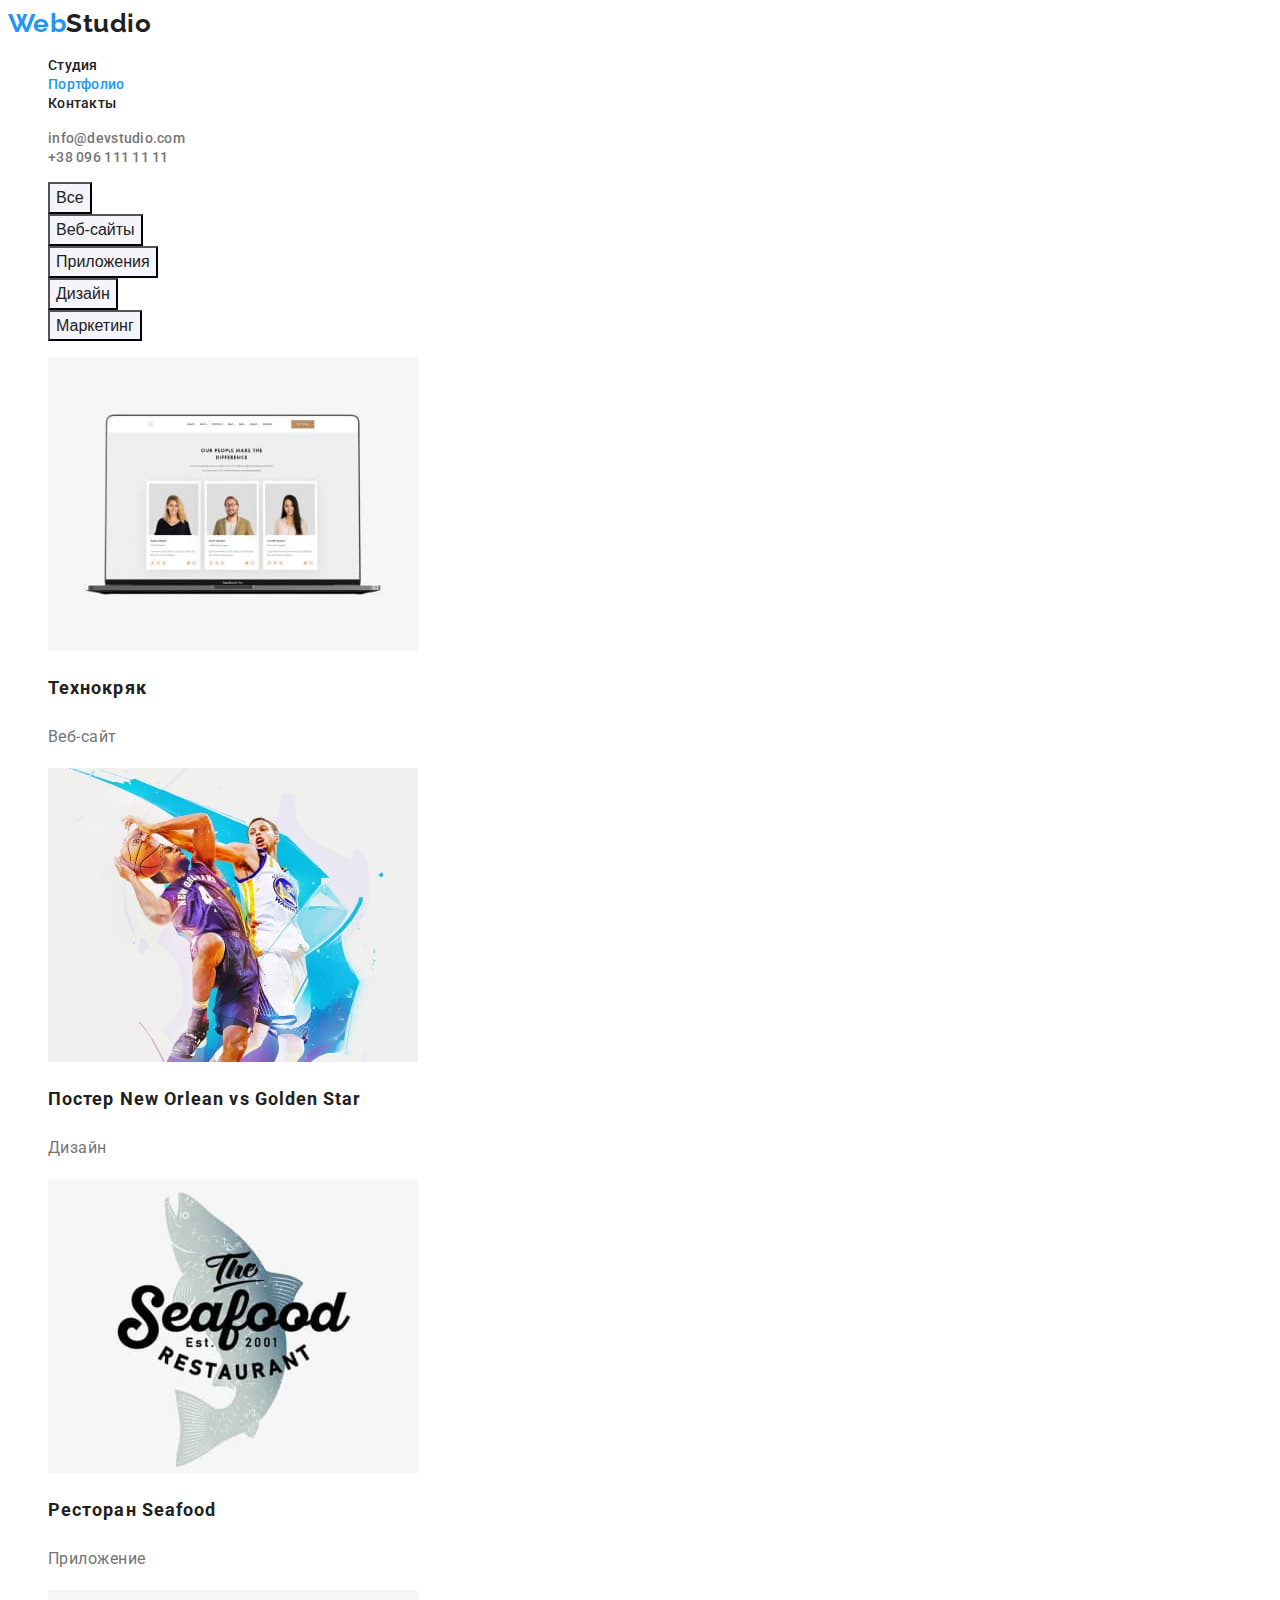
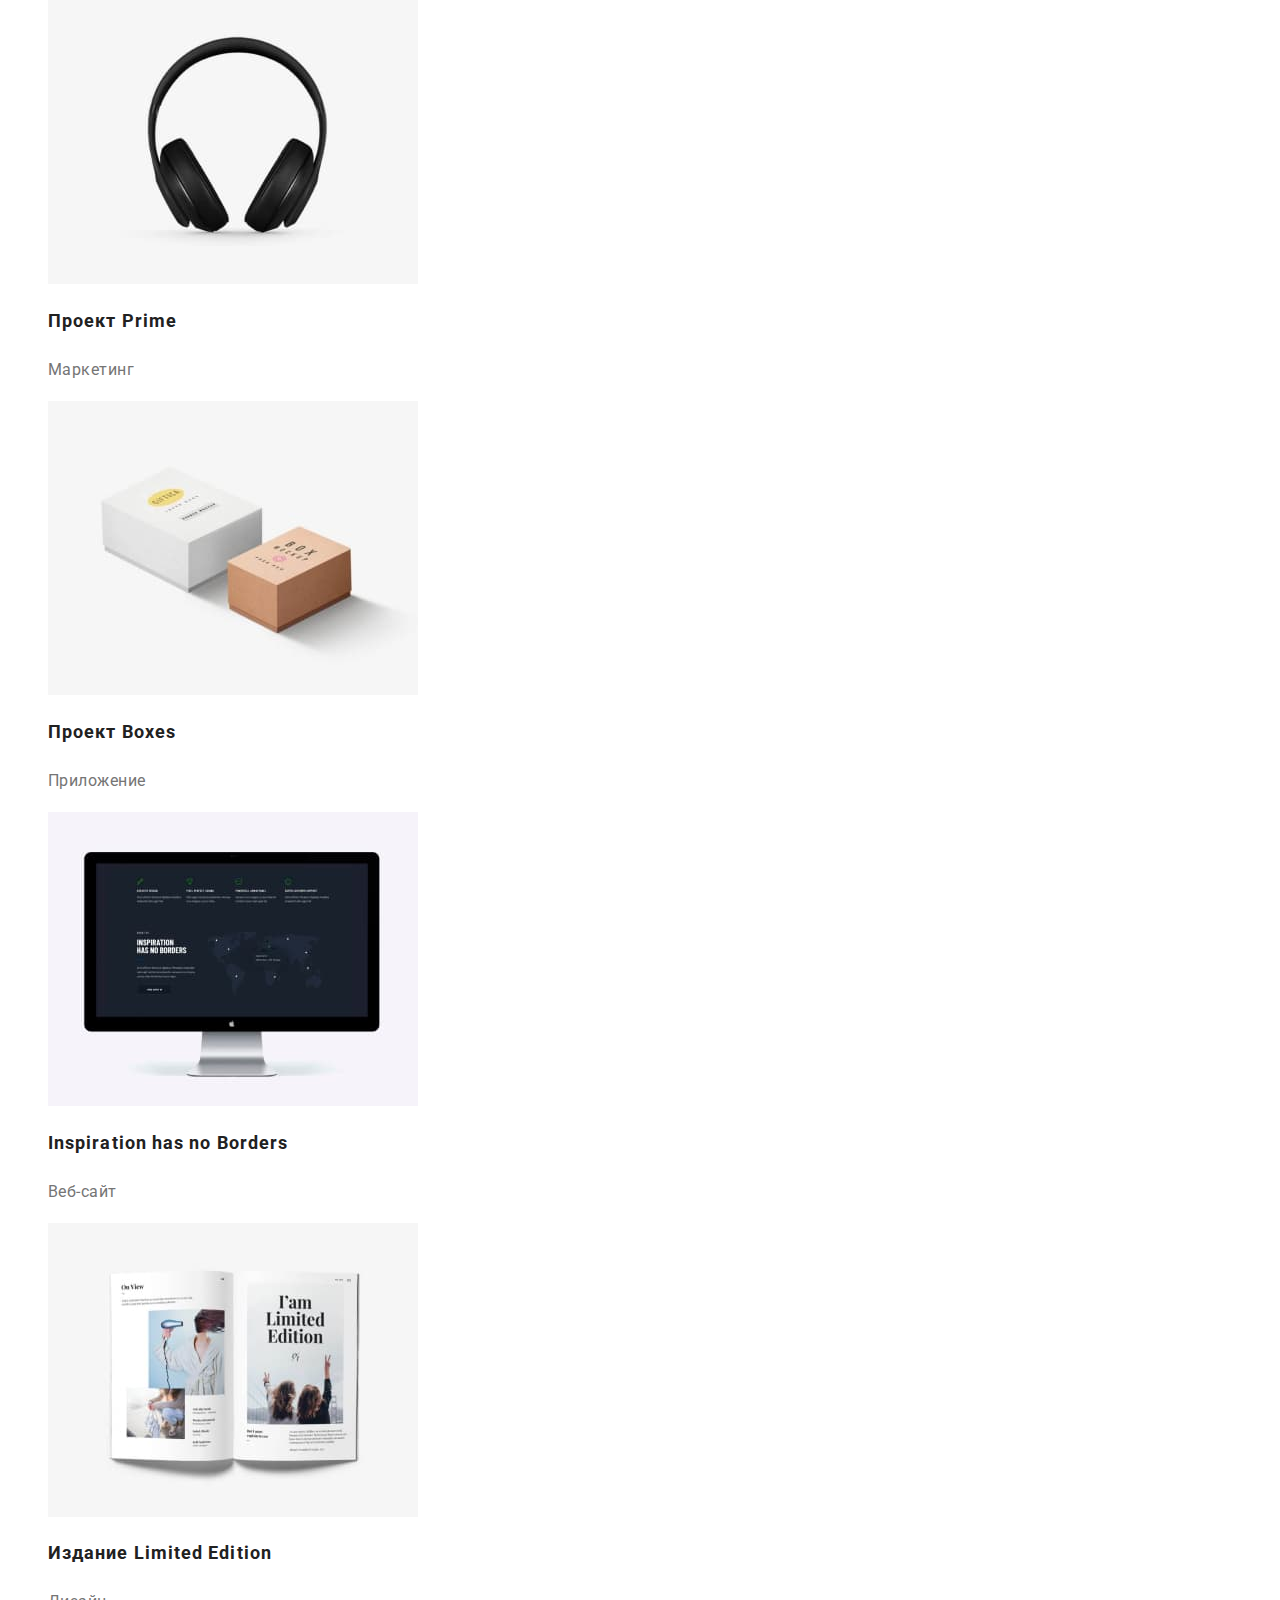
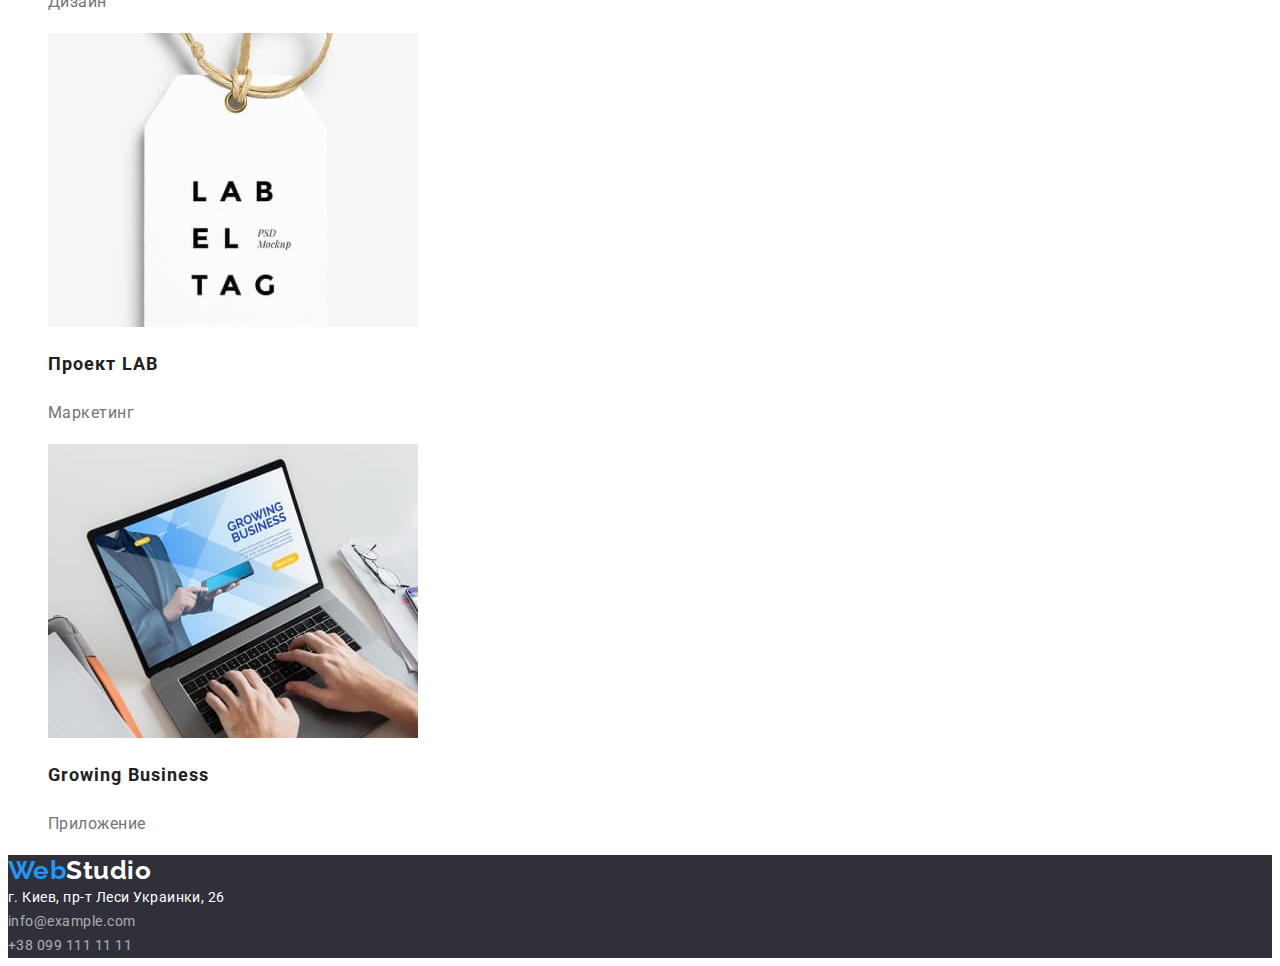
==== commit 9a8c8535: "all css" ====
--- a/portfolio.html
+++ b/portfolio.html
@@ -6,6 +6,7 @@
     <meta http-equiv="X-UA-Compatible" content="IE=edge" />
     <meta name="viewport" content="width=device-width, initial-scale=1.0" />
     <title>Portfolio</title>
+    <link rel="stylesheet" href="https://cdnjs.cloudflare.com/ajax/libs/modern-normalize/1.1.0/modern-normalize.min.css" integrity="sha512-wpPYUAdjBVSE4KJnH1VR1HeZfpl1ub8YT/NKx4PuQ5NmX2tKuGu6U/JRp5y+Y8XG2tV+wKQpNHVUX03MfMFn9Q==" crossorigin="anonymous" referrerpolicy="no-referrer" />
     <link href="https://fonts.googleapis.com/css2?family=Raleway:wght@700&family=Roboto:wght@400;500;700;900&display=swap" rel="stylesheet" />
     <link rel="stylesheet" href="./css/styles.css" />
 </head>
@@ -28,7 +29,7 @@
     </header>
     <main>
         <section class="portfolio">
-            <h1>Портфолио</h1>
+            <h1 class="hidden">Портфолио</h1>
             <ul class="list">
                 <li><button class="portfolio-button" type="button">Все</button></li>
                 <li><button class="portfolio-button" type="button">Веб-сайты</button></li>
@@ -103,10 +104,10 @@
             </ul>
         </section>
     </main>
-    <footer>
+    <footer class="footer">
         <a href="/" class="logo">
             <spun class="logo-web">Web</spun>Studio </a>
-        <address class="contact">
+        <address class="footer-contact">
         г. Киев, пр-т Леси Украинки, 26<br />
         <a href="mailto:info@example.com" class="link">info@example.com</a><br />
         <a href="tel:+380961111111" class="link">+38 099 111 11 11</a>
--- a/css/styles.css
+++ b/css/styles.css
@@ -5,7 +5,7 @@
   --accent-color: #2196f3;
   --button-bg: #f5f4fa;
   --button-active-color: #ffffff;
-  --fotter-bg: #2f303a;
+  --fotter-hero-bg: #2f303a;
 }
 
 h1,
@@ -15,6 +15,14 @@
 h5,
 h6 {
   color: var(--title-text-color);
+}
+
+.hidden {
+  position: absolute;
+  clip: rect(0 0 0 0);
+  width: 1px;
+  height: 1px;
+  margin: -1px;
 }
 
 body {
@@ -73,7 +81,7 @@
 }
 /* -----------------Hero----------------------------------- */
 .hero {
-  background-color: #2f303a;
+  background-color: var(--fotter-hero-bg);
 }
 
 .hero-button {
@@ -163,19 +171,29 @@
 }
 
 /* ----------------------footer-------------- */
-footer {
-  background-color: var(--fotter-bg);
-}
+.footer {
+  background-color: var(--fotter-hero-bg);
 
-footer .logo {
   color: #ffffff;
 }
 
-.contact {
-  font-style: normal;
-  color: #ffffff;
+.footer .logo {
+  color: inherit;
 }
 
-.contact .link {
-  color: var(--main-text-color);
+.footer-contact {
+  font-style: normal;
+  font-size: 14px;
+  line-height: 1.71;
 }
+
+.footer .link {
+  color: inherit;
+  opacity: 0.6;
+  text-decoration: none;
+}
+
+.footer .link:hover,
+.footer .link:focus {
+  color: var(--accent-color);
+}
